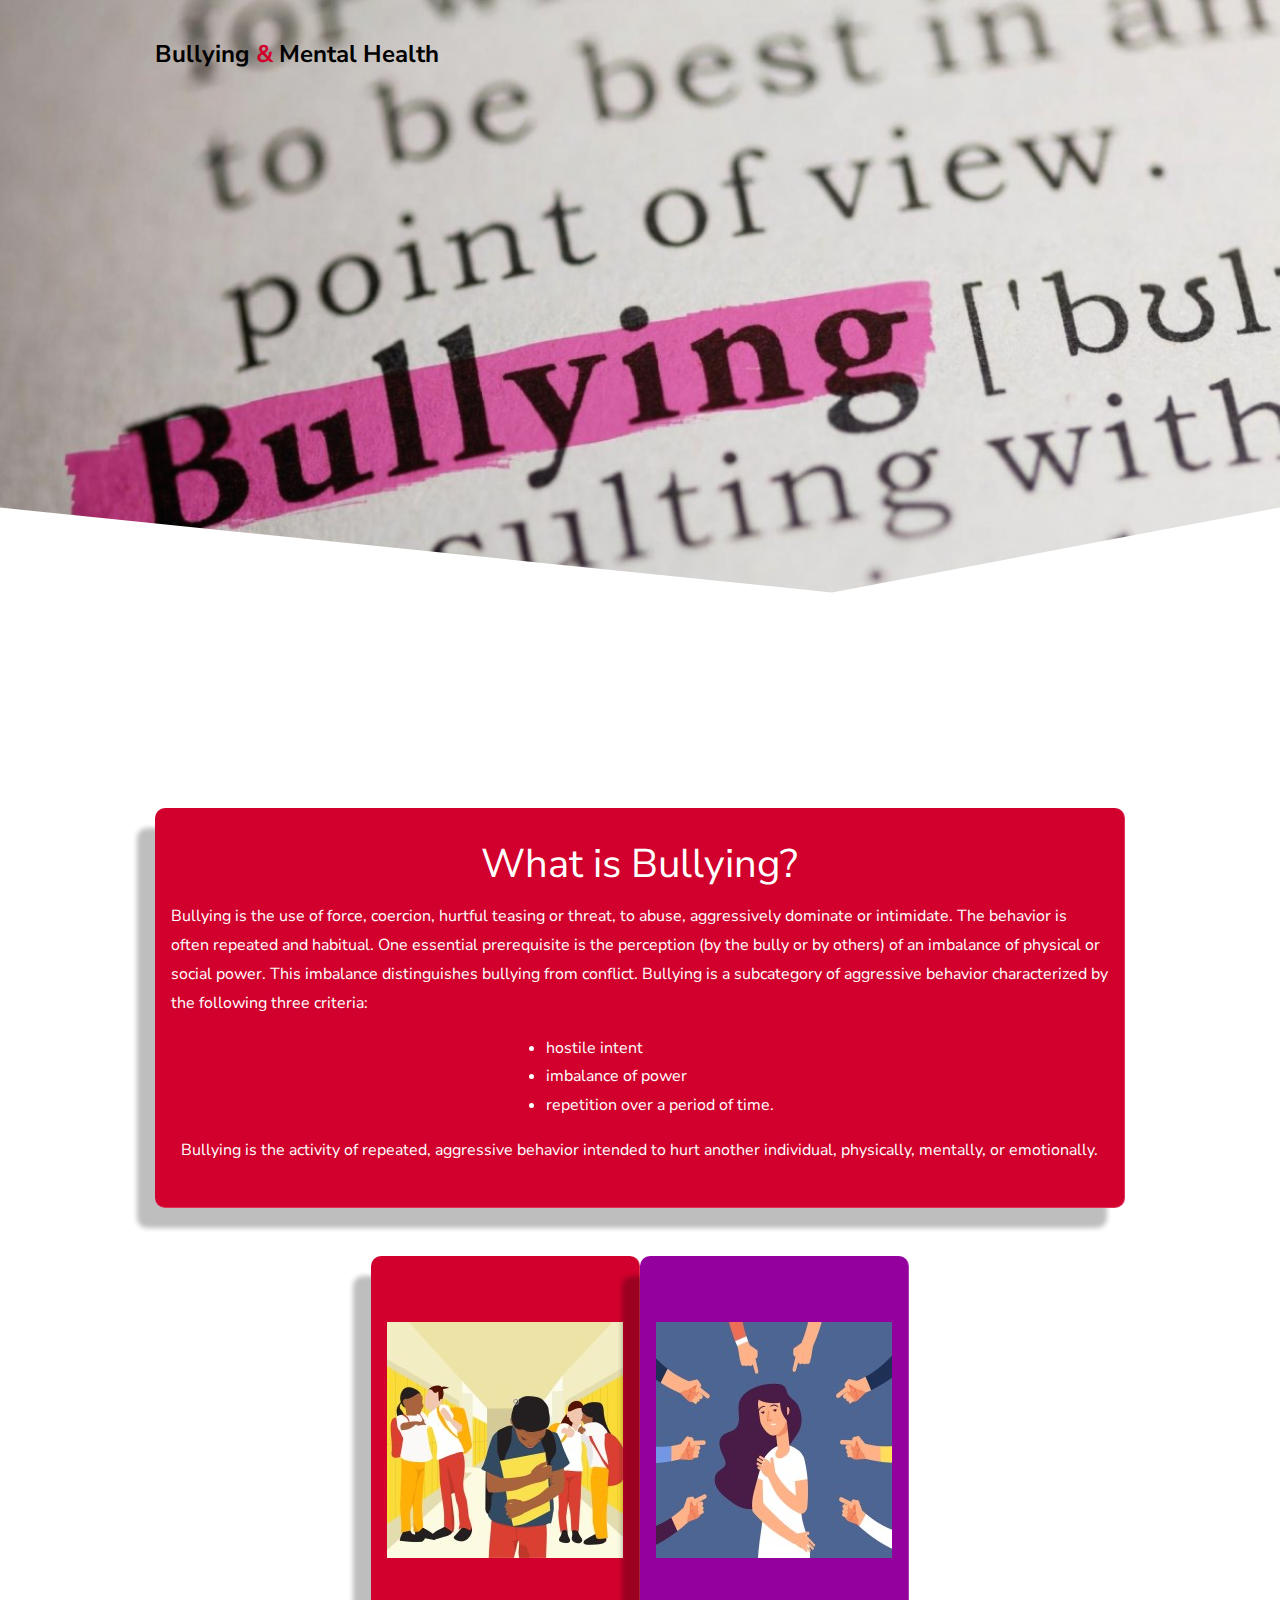
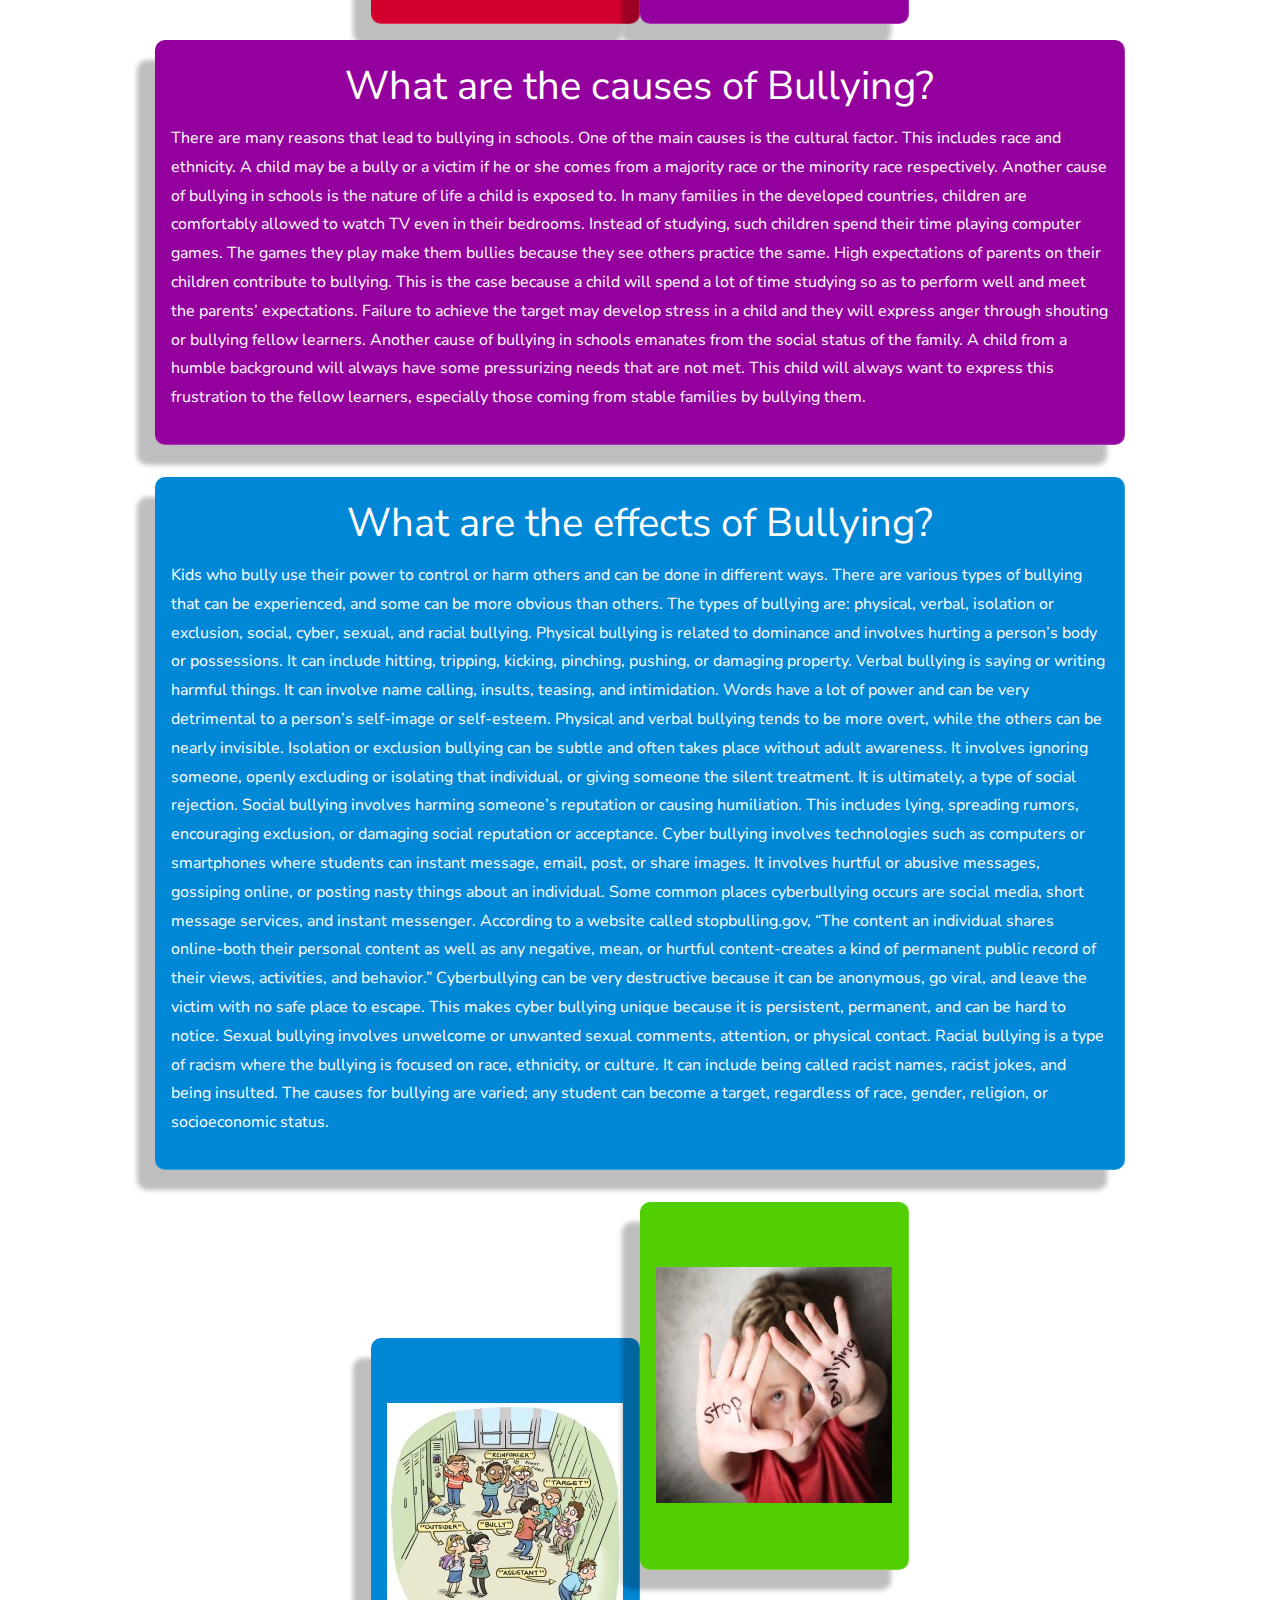
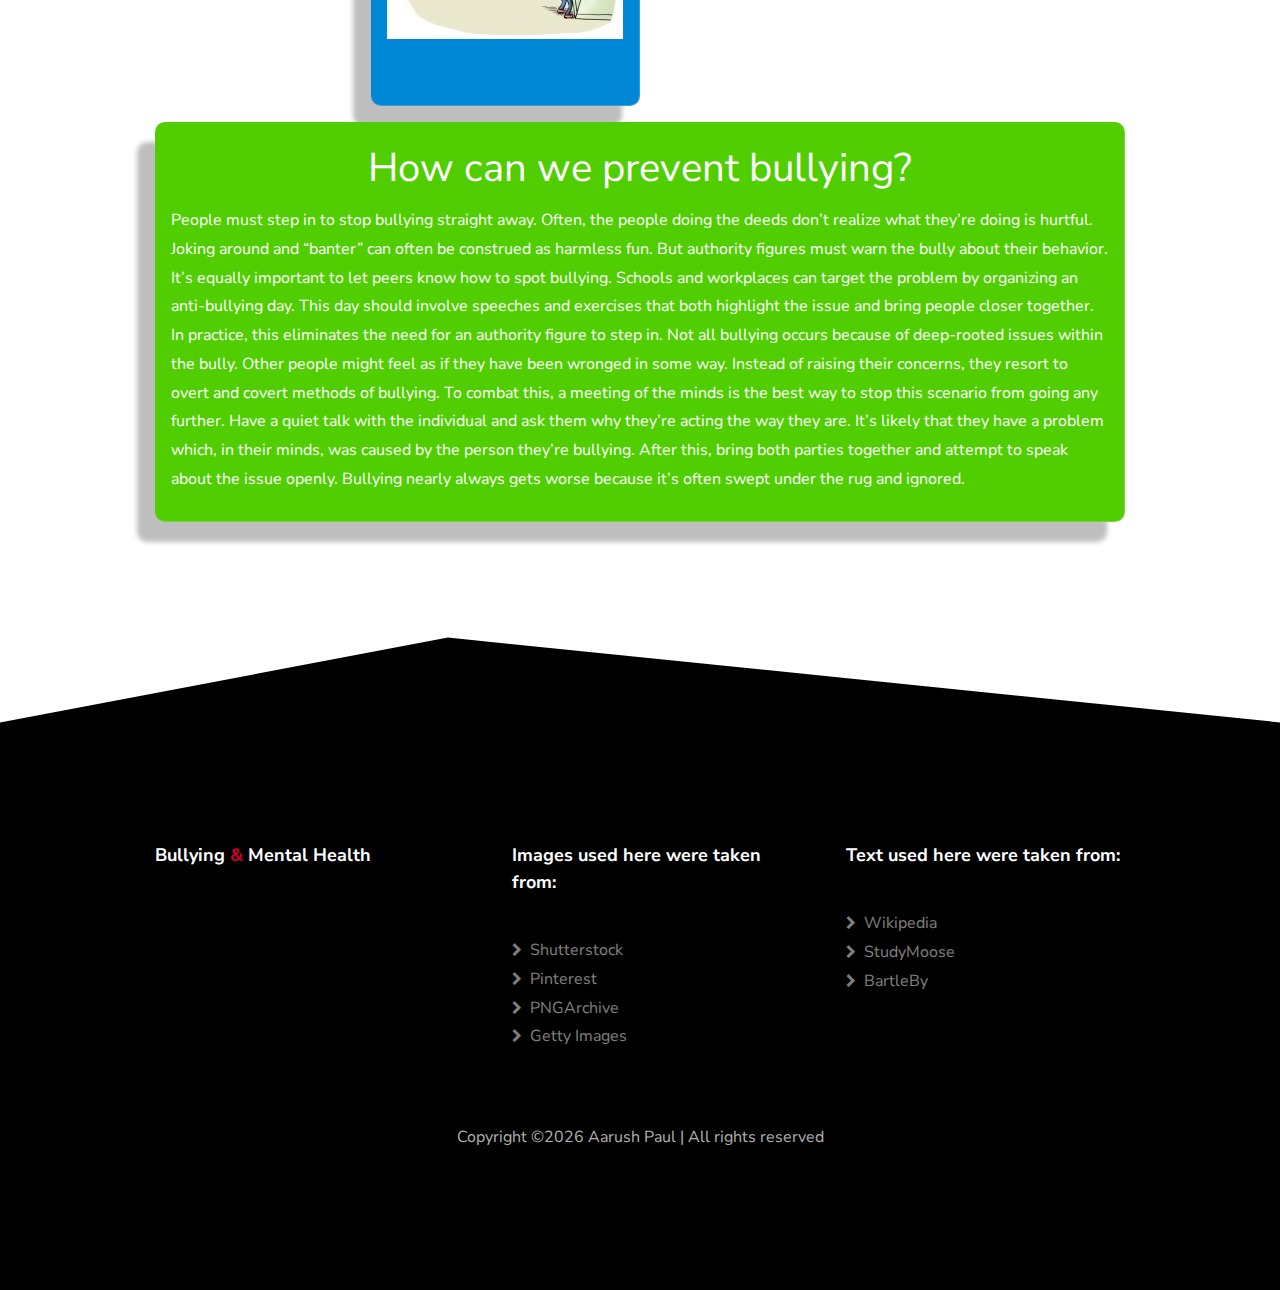
==== index.html @ f335889f "Rename work.html to index.html" ====
<!DOCTYPE html>
<html lang="en">
<head>
	<title>Bullying &amp; Mental Health</title>
	<meta charset="utf-8">
	<meta name="viewport" content="width=device-width, initial-scale=1, shrink-to-fit=no">
	
	<link href="https://fonts.googleapis.com/css?family=Nunito+Sans:200,300,400,600,700,800,900&display=swap" rel="stylesheet">

	<link rel="stylesheet" href="https://stackpath.bootstrapcdn.com/font-awesome/4.7.0/css/font-awesome.min.css">

	<link rel="stylesheet" href="css/animate.css">
	
	<link rel="stylesheet" href="css/owl.carousel.min.css">
	<link rel="stylesheet" href="css/owl.theme.default.min.css">
	<link rel="stylesheet" href="css/magnific-popup.css">
	
	<link rel="stylesheet" href="css/flaticon.css">
	<link rel="stylesheet" href="css/style.css">
</head>
<body>
	
	<nav class="navbar navbar-expand-lg navbar-dark ftco_navbar bg-dark ftco-navbar-light" id="ftco-navbar">
		<div class="container">
			<a class="navbar-brand" href="index.html">Bullying <span>&amp;</span> Mental Health</a>
			<button class="navbar-toggler" type="button" data-toggle="collapse" data-target="#ftco-nav" aria-controls="ftco-nav" aria-expanded="false" aria-label="Toggle navigation">
				<span class="oi oi-menu"></span> Menu
			</button>
		</div>
	</nav>
	<!-- END nav -->

	<section class="hero-wrap hero-wrap-2 degree-right" style="background-image: url('images/bg_2.jpg');" data-stellar-background-ratio="0.5">
		<div class="overlay"></div>
		<div class="container">
			<div class="row no-gutters slider-text js-fullheight align-items-end">
				<div class="col-md-9 ftco-animate pb-5 mb-5">
					<h1 class="mb-3 bread">Bullying</h1>
				</div>
			</div>
		</div>
	</section>

	<section class="mid-sec">
		<div class="container">
			<div class="first">
				<h1>What is Bullying?</h1>
				<p>Bullying is the use of force, coercion, hurtful teasing or threat, to abuse, aggressively dominate or intimidate. The behavior is often repeated and habitual. One essential prerequisite is the perception (by the bully or by others) of an imbalance of physical or social power. This imbalance distinguishes bullying from conflict. Bullying is a subcategory of aggressive behavior characterized by the following three criteria:</p>
				<ul>
					<li>hostile intent</li>
					<li>imbalance of power</li>
					<li>repetition over a period of time.</li>
				</ul>
				<p>Bullying is the activity of repeated, aggressive behavior intended to hurt another individual, physically, mentally, or emotionally.</p>
			</div>
		</div>
		<div class="first-img">
			<img src="images/bully-1.jpg">
		</div>
		<br>
		<div class="snd-img">
			<img src="images/bully-2.jpg">
		</div>
		<div class="container">
			<div class="snd">
				<h1>What are the causes of Bullying?</h1>
				<p>There are many reasons that lead to bullying in schools. One of the main causes is the cultural factor. This includes race and ethnicity. A child may be a bully or a victim if he or she comes from a majority race or the minority race respectively. Another cause of bullying in schools is the nature of life a child is exposed to. In many families in the developed countries, children are comfortably allowed to watch TV even in their bedrooms. Instead of studying, such children spend their time playing computer games. The games they play make them bullies because they see others practice the same. High expectations of parents on their children contribute to bullying. This is the case because a child will spend a lot of time studying so as to perform well and meet the parents’ expectations. Failure to achieve the target may develop stress in a child and they will express anger through shouting or bullying fellow learners. Another cause of bullying in schools emanates from the social status of the family. A child from a humble background will always have some pressurizing needs that are not met. This child will always want to express this frustration to the fellow learners, especially those coming from stable families by bullying them.</p>
			</div>                  
		</div>
		<div class="container">
			<div class="trd">
				<h1>What are the effects of Bullying?</h1>
				<p>Kids who bully use their power to control or harm others and can be done in different ways. There are various types of bullying that can be experienced, and some can be more obvious than others. The types of bullying are: physical, verbal, isolation or exclusion, social, cyber, sexual, and racial bullying. Physical bullying is related to dominance and involves hurting a person’s body or possessions. It can include hitting, tripping, kicking, pinching, pushing, or damaging property. Verbal bullying is saying or writing harmful things. It can involve name calling, insults, teasing, and intimidation. Words have a lot of power and can be very detrimental to a person’s self-image or self-esteem. Physical and verbal bullying tends to be more overt, while the others can be nearly invisible. Isolation or exclusion bullying can be subtle and often takes place without adult awareness. It involves ignoring someone, openly excluding or isolating that individual, or giving someone the silent treatment. It is ultimately, a type of social rejection. Social bullying involves harming someone’s reputation or causing humiliation. This includes lying, spreading rumors, encouraging exclusion, or damaging social reputation or acceptance. Cyber bullying involves technologies such as computers or smartphones where students can instant message, email, post, or share images. It involves hurtful or abusive messages, gossiping online, or posting nasty things about an individual. Some common places cyberbullying occurs are social media, short message services, and instant messenger. According to a website called stopbulling.gov, “The content an individual shares online-both their personal content as well as any negative, mean, or hurtful content-creates a kind of permanent public record of their views, activities, and behavior.” Cyberbullying can be very destructive because it can be anonymous, go viral, and leave the victim with no safe place to escape. This makes cyber bullying unique because it is persistent, permanent, and can be hard to notice. Sexual bullying involves unwelcome or unwanted sexual comments, attention, or physical contact. Racial bullying is a type of racism where the bullying is focused on race, ethnicity, or culture. It can include being called racist names, racist jokes, and being insulted. The causes for bullying are varied; any student can become a target, regardless of race, gender, religion, or socioeconomic status.</p>
			</div>
		</div>
		<div class="trd-img">
			<img src="images/bully-3.jpg">
		</div>
		<div class="fth-img">
			<img src="images/bully-4.jpg">
		</div>
		<div class="container">
			<div class="fth">
				<h1>How can we prevent bullying?</h1>
				<p>People must step in to stop bullying straight away. Often, the people doing the deeds don’t realize what they’re doing is hurtful. Joking around and “banter” can often be construed as harmless fun. But authority figures must warn the bully about their behavior. It’s equally important to let peers know how to spot bullying. Schools and workplaces can target the problem by organizing an anti-bullying day. This day should involve speeches and exercises that both highlight the issue and bring people closer together. In practice, this eliminates the need for an authority figure to step in.

					Not all bullying occurs because of deep-rooted issues within the bully. Other people might feel as if they have been wronged in some way. Instead of raising their concerns, they resort to overt and covert methods of bullying. To combat this, a meeting of the minds is the best way to stop this scenario from going any further. Have a quiet talk with the individual and ask them why they’re acting the way they are. It’s likely that they have a problem which, in their minds, was caused by the person they’re bullying. After this, bring both parties together and attempt to speak about the issue openly. Bullying nearly always gets worse because it’s often swept under the rug and ignored.</p>
			</div>                  
		</div>

	</section>


	<footer class="ftco-footer ftco-section">
		<div class="degree-footer-top"></div>
		<div class="container">
			<div class="row mb-5">
				<div class="col-md">
					<div class="ftco-footer-widget mb-4">
						<h2 class="ftco-heading-2">Bullying <span>&amp;</span> Mental Health</h2>
						<p class="ftco-animate">Made By Aarush Paul</p>
						<p class="ftco-animate">Class - VIII - B</p>
					</div>
				</div>
				<div class="col-md">
					<div class="ftco-footer-widget mb-4 ml-md-4">
						<h2 class="ftco-heading-2">Images used here were taken from:</h2>
						<ul class="list-unstyled">
							<li><a href="#"><span class="fa fa-chevron-right mr-2"></span>Shutterstock</a></li>
							<li><a href="#"><span class="fa fa-chevron-right mr-2"></span>Pinterest</a></li>
							<li><a href="#"><span class="fa fa-chevron-right mr-2"></span>PNGArchive</a></li>
							<li><a href="#"><span class="fa fa-chevron-right mr-2"></span>Getty Images</a></li>
						</ul>
					</div>
				</div>
				<div class="col-md">
					<div class="ftco-footer-widget mb-4 ml-md-4">
						<h2 class="ftco-heading-2">Text used here were taken from:</h2>
						<ul class="list-unstyled">
							<li><a href="#"><span class="fa fa-chevron-right mr-2"></span>Wikipedia</a></li>
							<li><a href="#"><span class="fa fa-chevron-right mr-2"></span>StudyMoose</a></li>
							<li><a href="#"><span class="fa fa-chevron-right mr-2"></span>BartleBy</a></li>
						</ul>
					</div>
				</div>
			</div>
			<div class="row">
				<div class="col-md-12 text-center">
					
					<p>Copyright &copy;<script>document.write(new Date().getFullYear());</script> Aarush Paul | All rights reserved</p>
					</div>
				</div>
			</div>
		</footer>
		
		

		<!-- loader -->
		<div id="ftco-loader" class="show fullscreen"><svg class="circular" width="48px" height="48px"><circle class="path-bg" cx="24" cy="24" r="22" fill="none" stroke-width="4" stroke="#eeeeee"/><circle class="path" cx="24" cy="24" r="22" fill="none" stroke-width="4" stroke-miterlimit="10" stroke="#d1002c"/></svg></div>


		<script src="js/jquery.min.js"></script>
		<script src="js/jquery-migrate-3.0.1.min.js"></script>
		<script src="js/popper.min.js"></script>
		<script src="js/bootstrap.min.js"></script>
		<script src="js/jquery.easing.1.3.js"></script>
		<script src="js/jquery.waypoints.min.js"></script>
		<script src="js/jquery.stellar.min.js"></script>
		<script src="js/owl.carousel.min.js"></script>
		<script src="js/jquery.magnific-popup.min.js"></script>
		<script src="js/jquery.animateNumber.min.js"></script>
		<script src="js/scrollax.min.js"></script>
		<script src="js/google-map.js"></script>
		<script src="js/main.js"></script>
		<script src="js/vanilla-tilt.min.js"></script>
		<script type="text/javascript">
			VanillaTilt.init(document.querySelector(".first"), {
			  max: 10,
			  speed: 300,
			  reverse: false,
			  startX: 0,
			  startY: 0,
			  easing: "cubic-bezier(.03,.98,.52,.99)",
			  transition: true,
			  reset: true,
			  glare: false,
			});
			VanillaTilt.init(document.querySelectorAll(".first"));
		</script>
		<script type="text/javascript">
			VanillaTilt.init(document.querySelector(".first-img"), {
			  max: 20,
			  speed: 300,
			  reverse: false,
			  startX: 0,
			  startY: 0,
			  easing: "cubic-bezier(.03,.98,.52,.99)",
			  transition: true,
			  reset: true,
			  glare: false,
			});
			VanillaTilt.init(document.querySelectorAll(".first-img"));
		</script>
		<script type="text/javascript">
			VanillaTilt.init(document.querySelector(".snd"), {
			  max: 10,
			  speed: 300,
			  reverse: false,
			  startX: 0,
			  startY: 0,
			  easing: "cubic-bezier(.03,.98,.52,.99)",
			  transition: true,
			  reset: true,
			  glare: false,
			});
			VanillaTilt.init(document.querySelectorAll(".snd"));
		</script>
		<script type="text/javascript">
			VanillaTilt.init(document.querySelector(".snd-img"), {
			  max: 20,
			  speed: 300,
			  reverse: false,
			  startX: 0,
			  startY: 0,
			  easing: "cubic-bezier(.03,.98,.52,.99)",
			  transition: true,
			  reset: true,
			  glare: false,
			});
			VanillaTilt.init(document.querySelectorAll(".snd-img"));
		</script>
		<script type="text/javascript">
			VanillaTilt.init(document.querySelector(".trd"), {
			  max: 10,
			  speed: 300,
			  reverse: false,
			  startX: 0,
			  startY: 0,
			  easing: "cubic-bezier(.03,.98,.52,.99)",
			  transition: true,
			  reset: true,
			  glare: false,
			});
			VanillaTilt.init(document.querySelectorAll(".trd"));
		</script>
		<script type="text/javascript">
			VanillaTilt.init(document.querySelector(".trd-img"), {
			  max: 20,
			  speed: 300,
			  reverse: false,
			  startX: 0,
			  startY: 0,
			  easing: "cubic-bezier(.03,.98,.52,.99)",
			  transition: true,
			  reset: true,
			  glare: false,
			});
			VanillaTilt.init(document.querySelectorAll(".trd-img"));
		</script>
		<script type="text/javascript">
			VanillaTilt.init(document.querySelector(".fth"), {
			  max: 10,
			  speed: 300,
			  reverse: false,
			  startX: 0,
			  startY: 0,
			  easing: "cubic-bezier(.03,.98,.52,.99)",
			  transition: true,
			  reset: true,
			  glare: false,
			});
			VanillaTilt.init(document.querySelectorAll(".fth"));
		</script>
		<script type="text/javascript">
			VanillaTilt.init(document.querySelector(".fth-img"), {
			  max: 20,
			  speed: 300,
			  reverse: false,
			  startX: 0,
			  startY: 0,
			  easing: "cubic-bezier(.03,.98,.52,.99)",
			  transition: true,
			  reset: true,
			  glare: false,
			});
			VanillaTilt.init(document.querySelectorAll(".fth-img"));
		</script>
	</body>
	</html>
---- css/flaticon.css ----
/*
  	Flaticon icon font: Flaticon
  	Creation date: 04/01/2019 13:45
  	*/


@font-face {
  font-family: "Flaticon";
  src: url("../fonts/flaticon/font/Flaticon.eot");
  src: url("../fonts/flaticon/font/Flaticon.eot?#iefix") format("embedded-opentype"),
       url("../fonts/flaticon/font/Flaticon.woff") format("woff"),
       url("../fonts/flaticon/font/Flaticon.ttf") format("truetype"),
       url("../fonts/flaticon/font/Flaticon.svg#Flaticon") format("svg");
  font-weight: normal;
  font-style: normal;
}

@media screen and (-webkit-min-device-pixel-ratio:0) {
  @font-face {
    font-family: "Flaticon";
    src: url("../fonts/flaticon/font/Flaticon.svg#Flaticon") format("svg");
  }
}

[class^="flaticon-"]:before, [class*=" flaticon-"]:before,
[class^="flaticon-"]:after, [class*=" flaticon-"]:after {   
  font-family: Flaticon;
  font-style: normal;
  font-weight: normal;
  font-variant: normal;
  text-transform: none;
  line-height: 1;

  /* Better Font Rendering =========== */
  -webkit-font-smoothing: antialiased;
  -moz-osx-font-smoothing: grayscale;
}

.flaticon-vector:before { content: "\f100"; }
.flaticon-web-programming:before { content: "\f101"; }
.flaticon-layer:before { content: "\f102"; }
.flaticon-coding:before { content: "\f103"; }
.flaticon-zoom:before { content: "\f104"; }
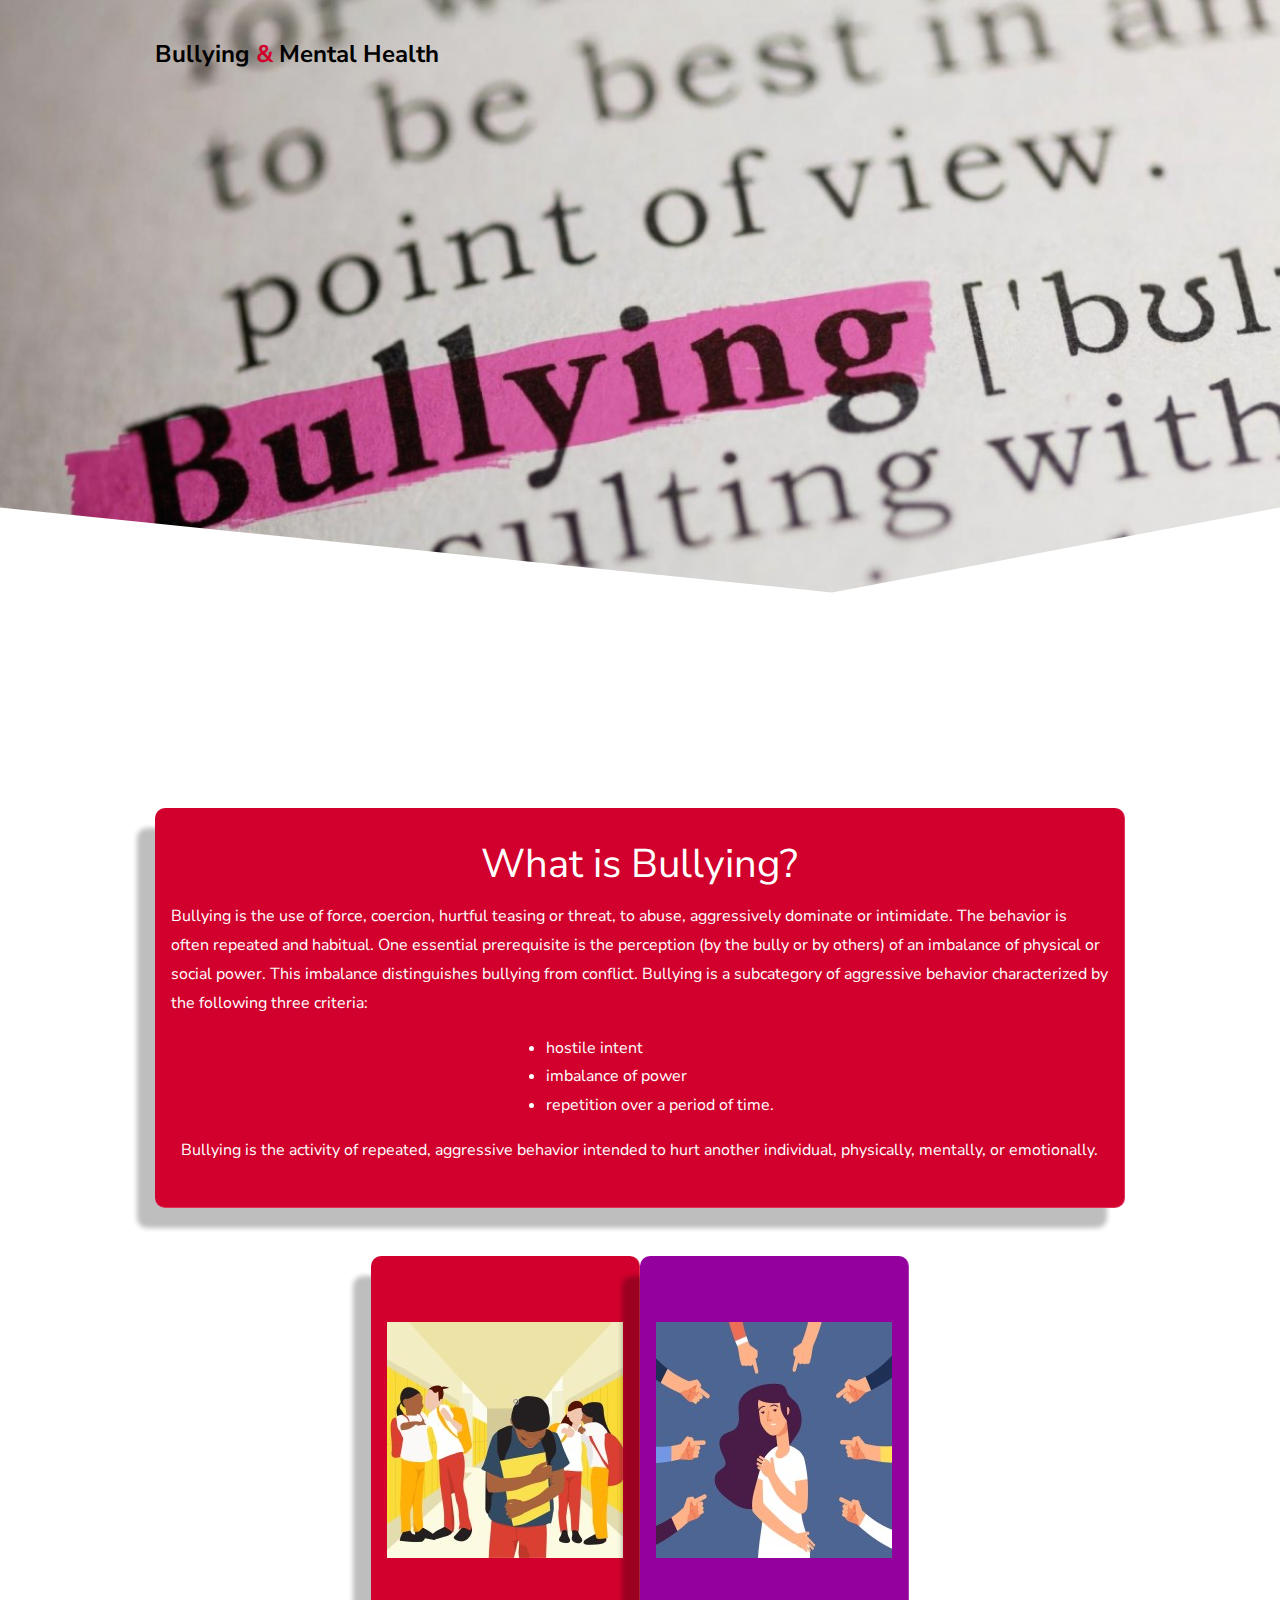
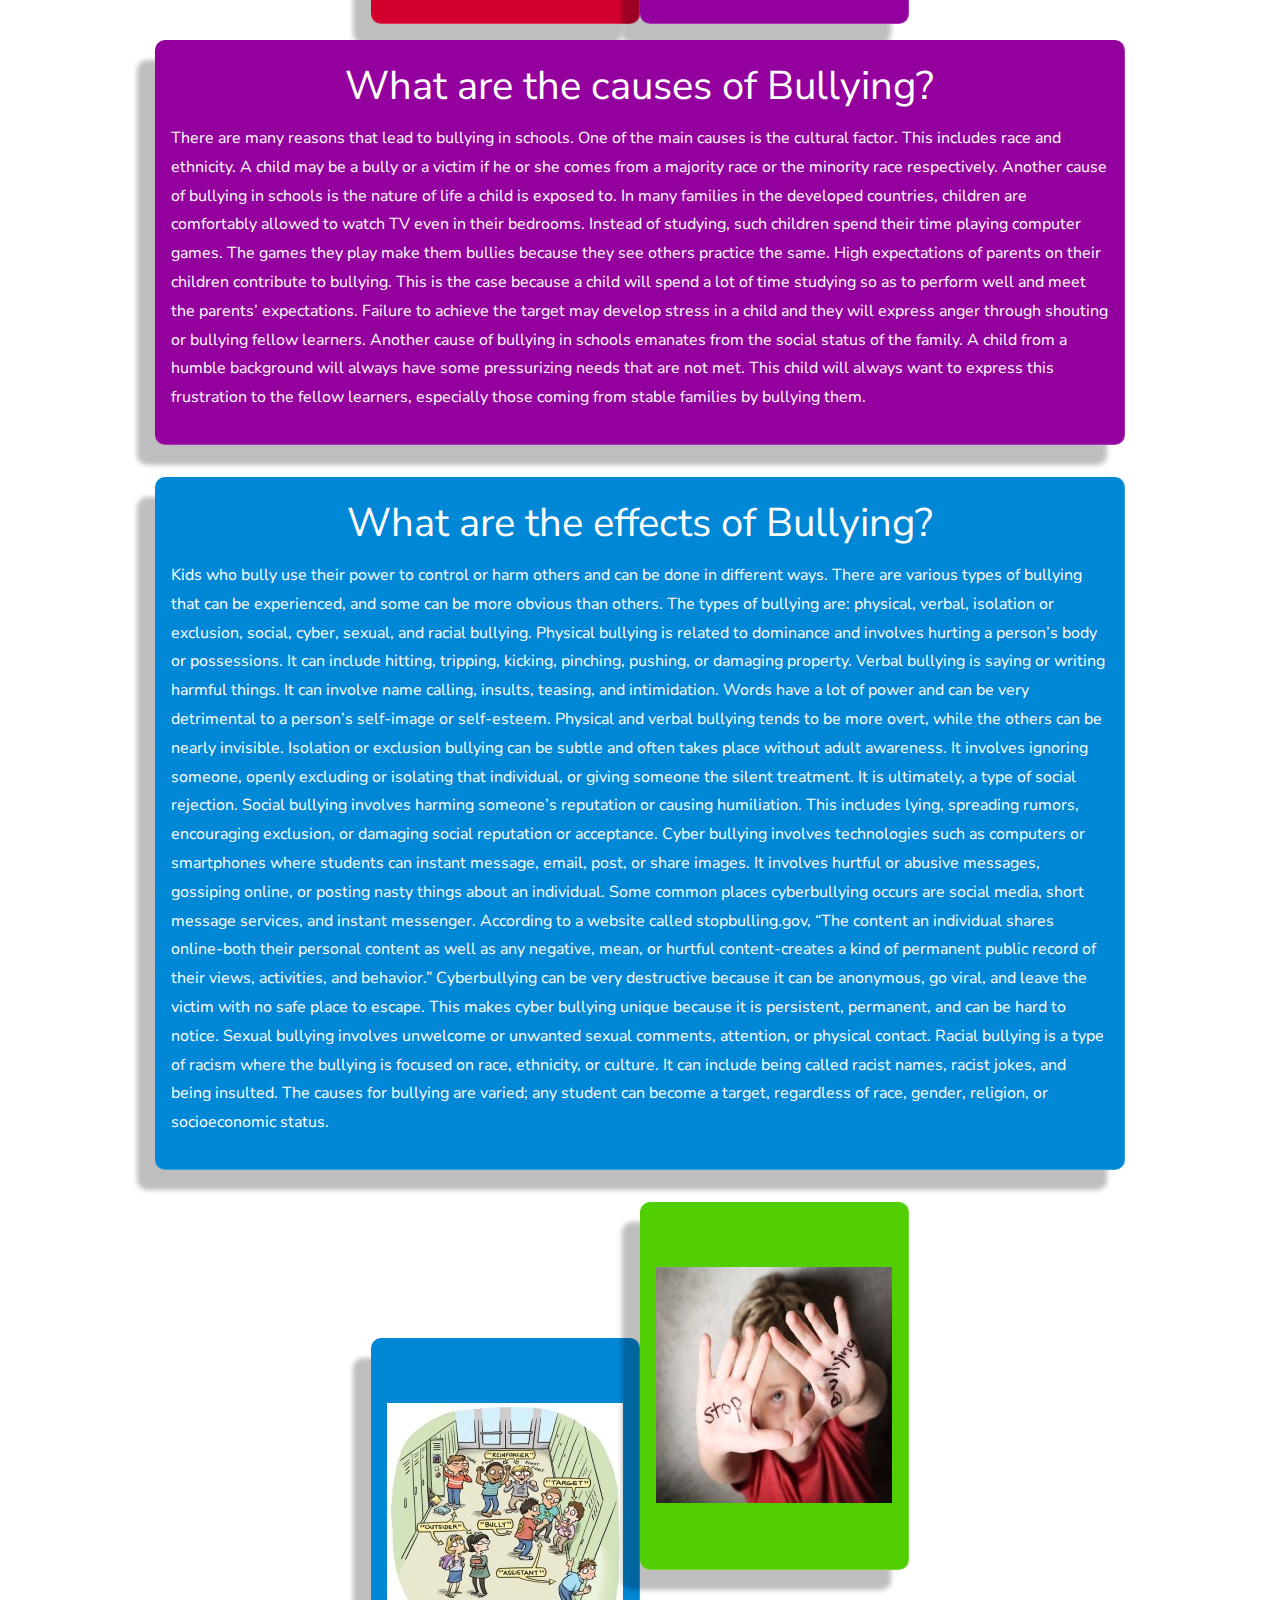
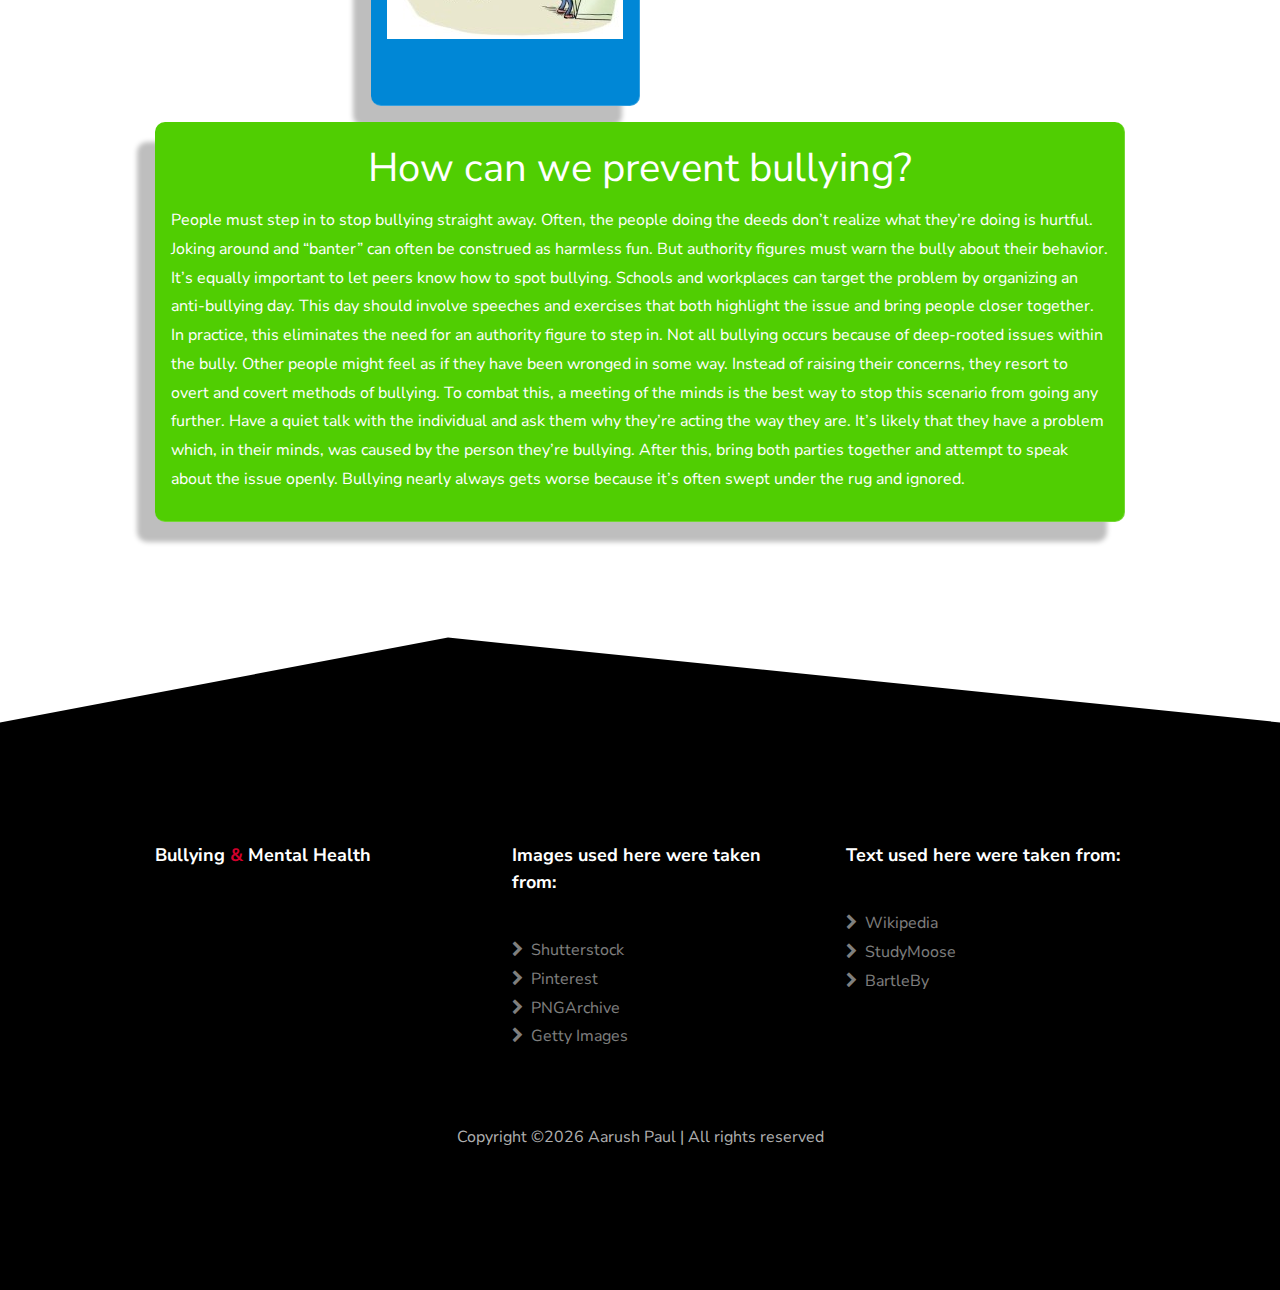
==== commit 617e86ca: "Update index.html" ====
--- a/index.html
+++ b/index.html
@@ -106,10 +106,10 @@
 					<div class="ftco-footer-widget mb-4 ml-md-4">
 						<h2 class="ftco-heading-2">Images used here were taken from:</h2>
 						<ul class="list-unstyled">
-							<li><a href="#"><span class="fa fa-chevron-right mr-2"></span>Shutterstock</a></li>
-							<li><a href="#"><span class="fa fa-chevron-right mr-2"></span>Pinterest</a></li>
-							<li><a href="#"><span class="fa fa-chevron-right mr-2"></span>PNGArchive</a></li>
-							<li><a href="#"><span class="fa fa-chevron-right mr-2"></span>Getty Images</a></li>
+							<li><span class="fa fa-chevron-right mr-2"></span>Shutterstock</li>
+							<li><span class="fa fa-chevron-right mr-2"></span>Pinterest</li>
+							<li><span class="fa fa-chevron-right mr-2"></span>PNGArchive</li>
+							<li><span class="fa fa-chevron-right mr-2"></span>Getty Images</li>
 						</ul>
 					</div>
 				</div>
@@ -117,9 +117,9 @@
 					<div class="ftco-footer-widget mb-4 ml-md-4">
 						<h2 class="ftco-heading-2">Text used here were taken from:</h2>
 						<ul class="list-unstyled">
-							<li><a href="#"><span class="fa fa-chevron-right mr-2"></span>Wikipedia</a></li>
-							<li><a href="#"><span class="fa fa-chevron-right mr-2"></span>StudyMoose</a></li>
-							<li><a href="#"><span class="fa fa-chevron-right mr-2"></span>BartleBy</a></li>
+							<li><span class="fa fa-chevron-right mr-2"></span>Wikipedia</li>
+							<li><span class="fa fa-chevron-right mr-2"></span>StudyMoose</li>
+							<li><span class="fa fa-chevron-right mr-2"></span>BartleBy</li>
 						</ul>
 					</div>
 				</div>
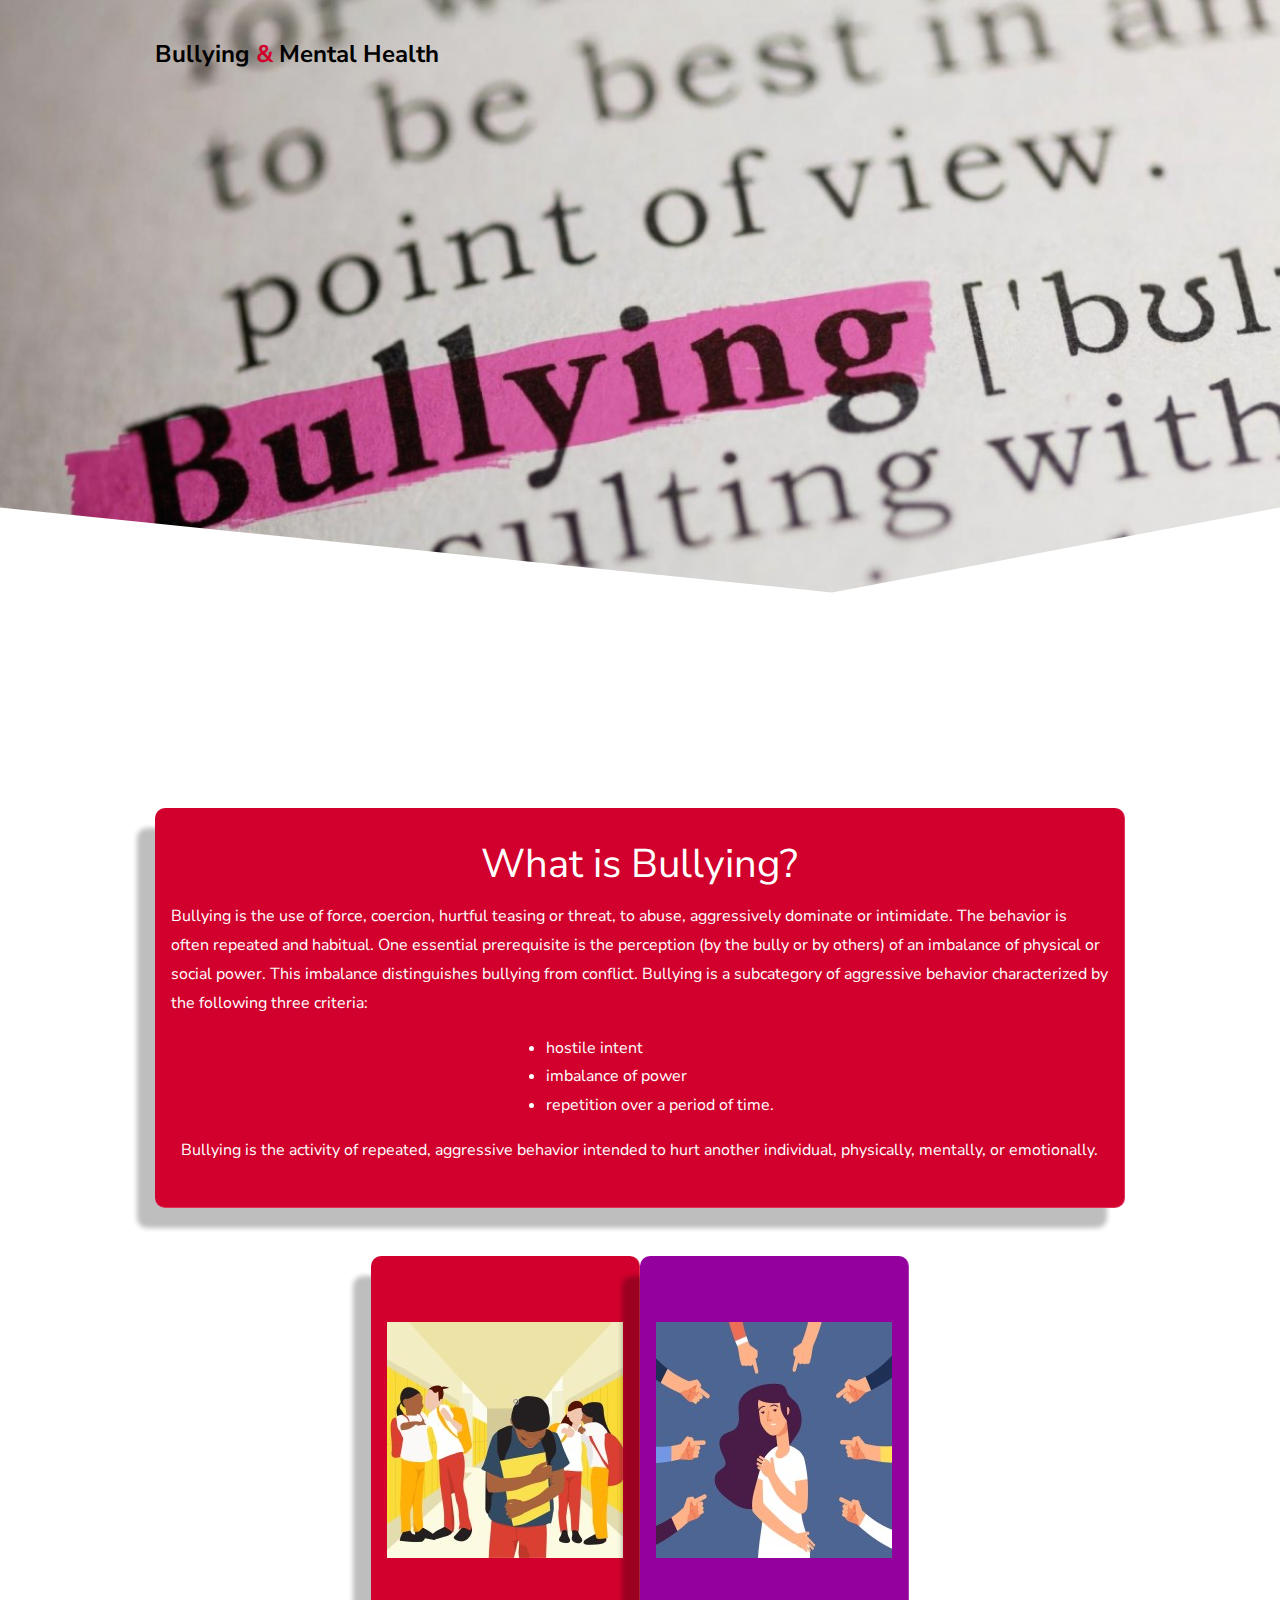
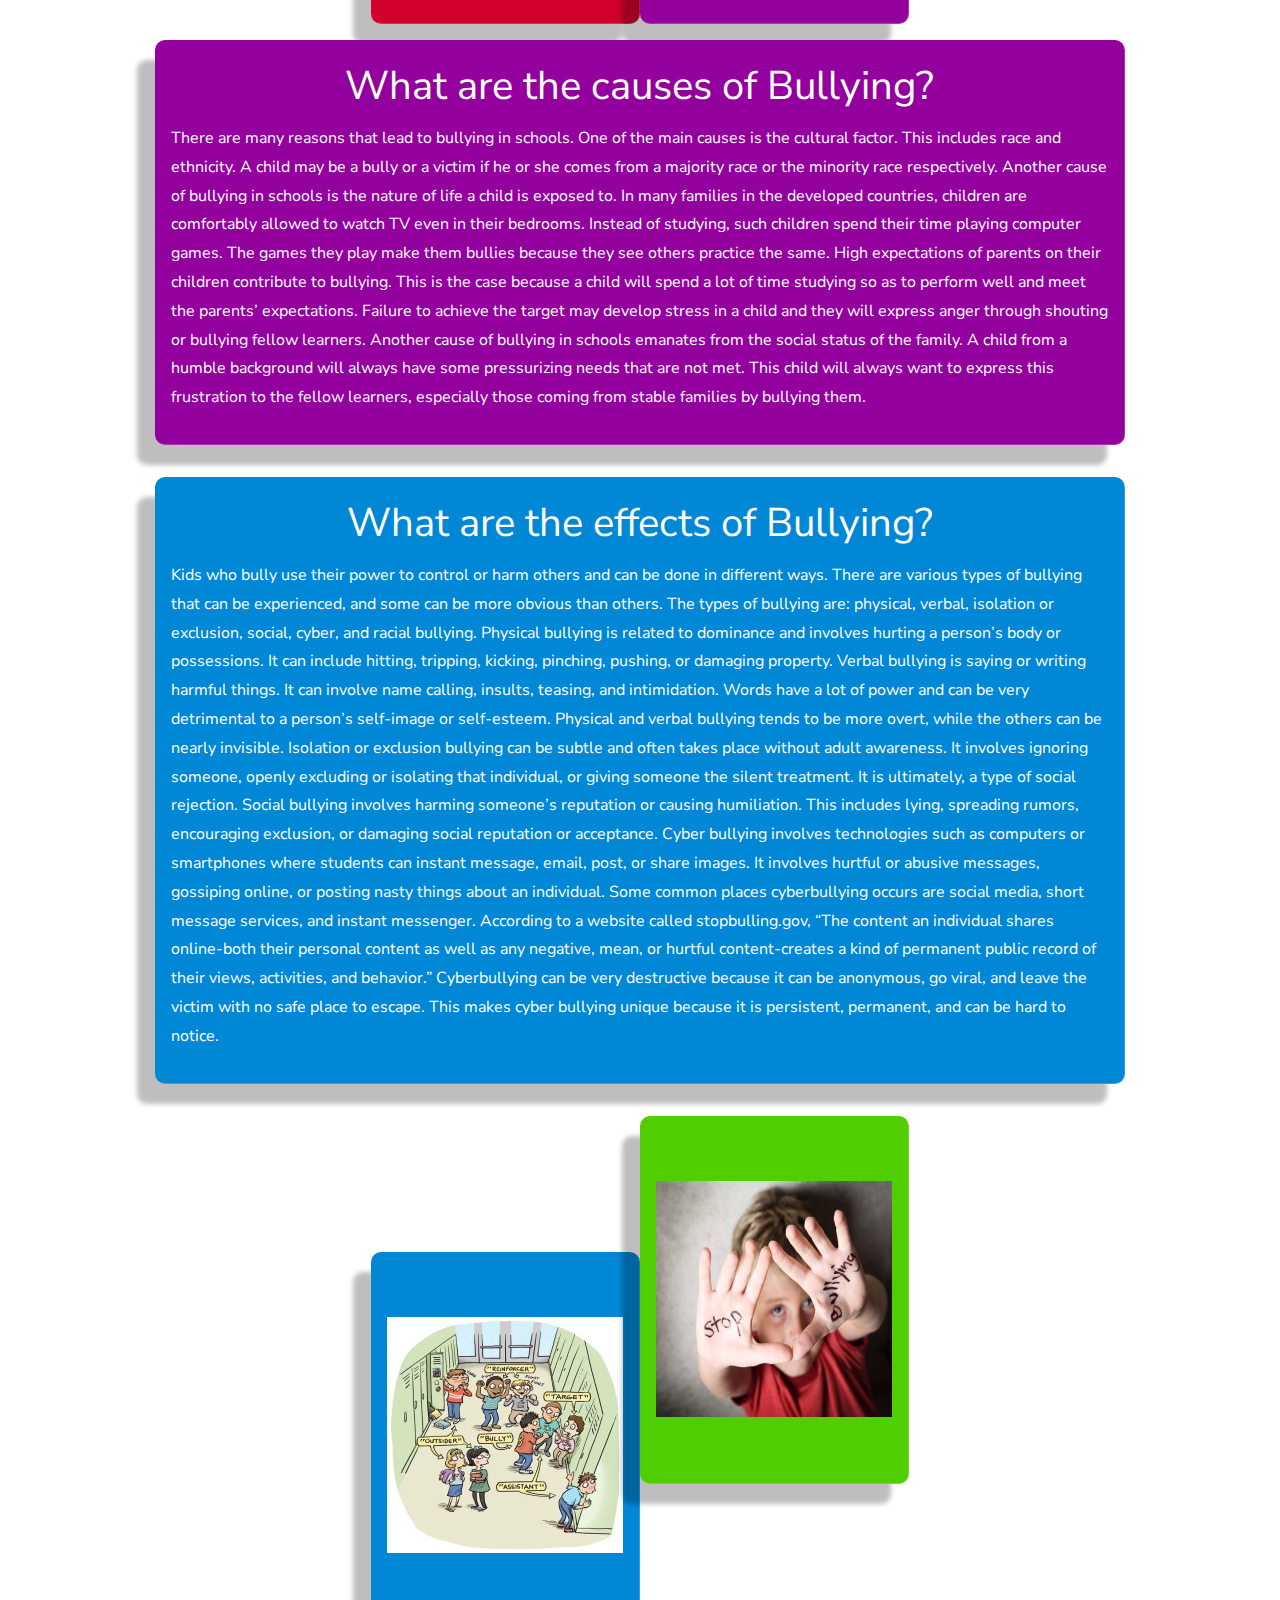
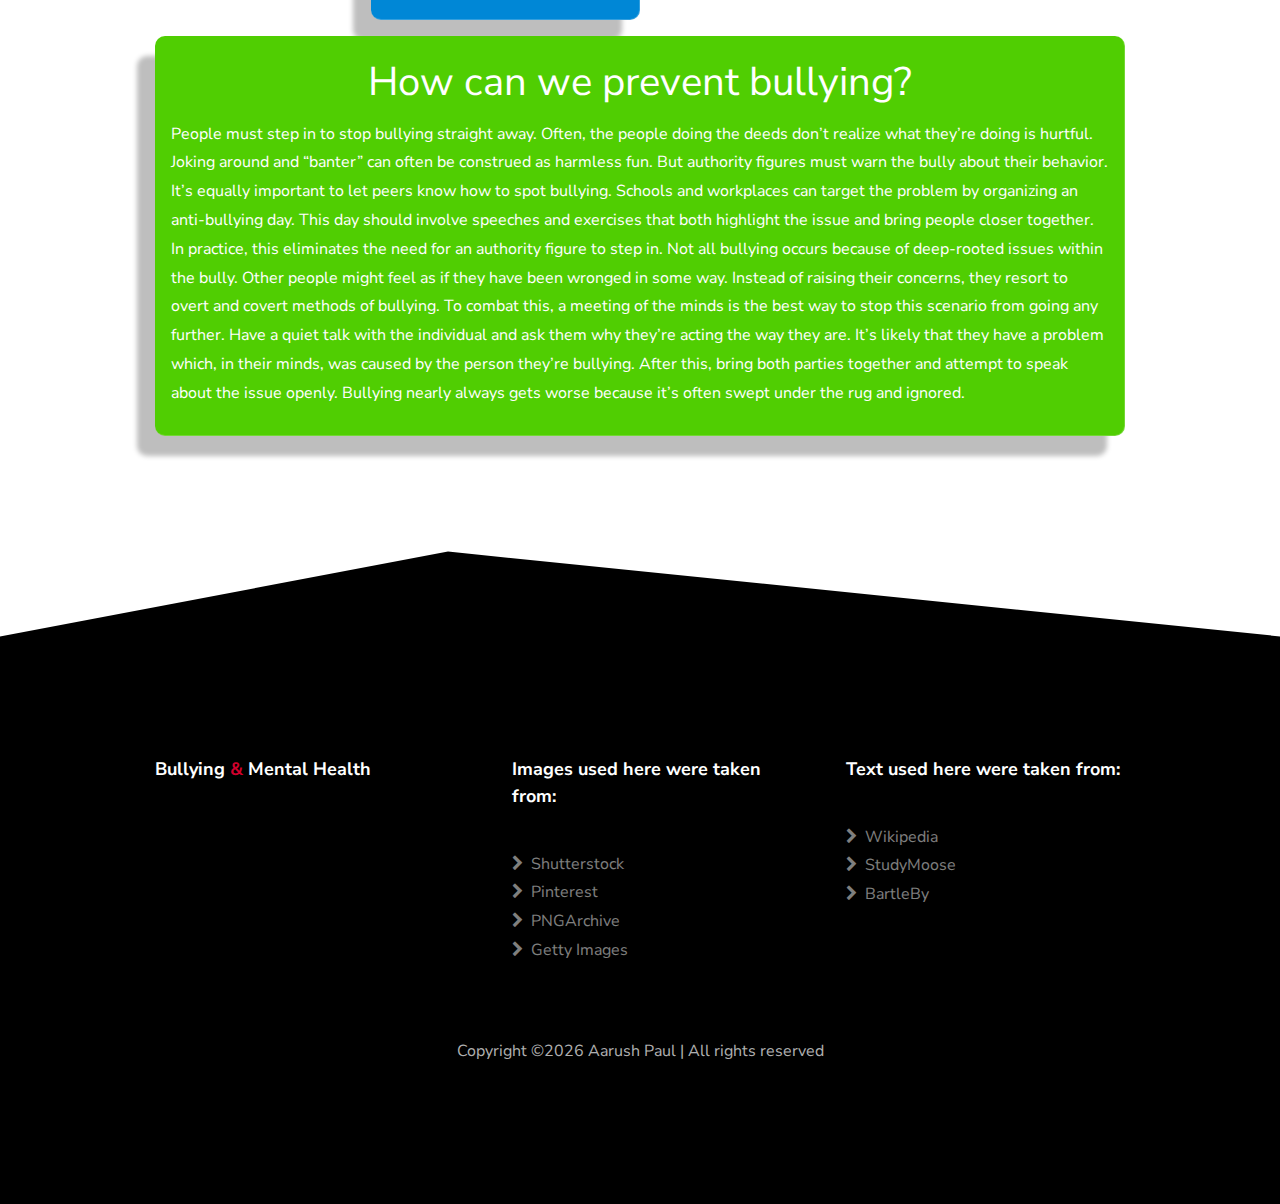
==== commit 3bba0d7d: "Update index.html" ====
--- a/index.html
+++ b/index.html
@@ -22,7 +22,7 @@
 	
 	<nav class="navbar navbar-expand-lg navbar-dark ftco_navbar bg-dark ftco-navbar-light" id="ftco-navbar">
 		<div class="container">
-			<a class="navbar-brand" href="index.html">Bullying <span>&amp;</span> Mental Health</a>
+			<a class="navbar-brand" href="https://aarush-paul.github.io/bullying-and-mental-health/">Bullying <span>&amp;</span> Mental Health</a>
 			<button class="navbar-toggler" type="button" data-toggle="collapse" data-target="#ftco-nav" aria-controls="ftco-nav" aria-expanded="false" aria-label="Toggle navigation">
 				<span class="oi oi-menu"></span> Menu
 			</button>
@@ -70,7 +70,7 @@
 		<div class="container">
 			<div class="trd">
 				<h1>What are the effects of Bullying?</h1>
-				<p>Kids who bully use their power to control or harm others and can be done in different ways. There are various types of bullying that can be experienced, and some can be more obvious than others. The types of bullying are: physical, verbal, isolation or exclusion, social, cyber, sexual, and racial bullying. Physical bullying is related to dominance and involves hurting a person’s body or possessions. It can include hitting, tripping, kicking, pinching, pushing, or damaging property. Verbal bullying is saying or writing harmful things. It can involve name calling, insults, teasing, and intimidation. Words have a lot of power and can be very detrimental to a person’s self-image or self-esteem. Physical and verbal bullying tends to be more overt, while the others can be nearly invisible. Isolation or exclusion bullying can be subtle and often takes place without adult awareness. It involves ignoring someone, openly excluding or isolating that individual, or giving someone the silent treatment. It is ultimately, a type of social rejection. Social bullying involves harming someone’s reputation or causing humiliation. This includes lying, spreading rumors, encouraging exclusion, or damaging social reputation or acceptance. Cyber bullying involves technologies such as computers or smartphones where students can instant message, email, post, or share images. It involves hurtful or abusive messages, gossiping online, or posting nasty things about an individual. Some common places cyberbullying occurs are social media, short message services, and instant messenger. According to a website called stopbulling.gov, “The content an individual shares online-both their personal content as well as any negative, mean, or hurtful content-creates a kind of permanent public record of their views, activities, and behavior.” Cyberbullying can be very destructive because it can be anonymous, go viral, and leave the victim with no safe place to escape. This makes cyber bullying unique because it is persistent, permanent, and can be hard to notice. Sexual bullying involves unwelcome or unwanted sexual comments, attention, or physical contact. Racial bullying is a type of racism where the bullying is focused on race, ethnicity, or culture. It can include being called racist names, racist jokes, and being insulted. The causes for bullying are varied; any student can become a target, regardless of race, gender, religion, or socioeconomic status.</p>
+				<p>Kids who bully use their power to control or harm others and can be done in different ways. There are various types of bullying that can be experienced, and some can be more obvious than others. The types of bullying are: physical, verbal, isolation or exclusion, social, cyber, and racial bullying. Physical bullying is related to dominance and involves hurting a person’s body or possessions. It can include hitting, tripping, kicking, pinching, pushing, or damaging property. Verbal bullying is saying or writing harmful things. It can involve name calling, insults, teasing, and intimidation. Words have a lot of power and can be very detrimental to a person’s self-image or self-esteem. Physical and verbal bullying tends to be more overt, while the others can be nearly invisible. Isolation or exclusion bullying can be subtle and often takes place without adult awareness. It involves ignoring someone, openly excluding or isolating that individual, or giving someone the silent treatment. It is ultimately, a type of social rejection. Social bullying involves harming someone’s reputation or causing humiliation. This includes lying, spreading rumors, encouraging exclusion, or damaging social reputation or acceptance. Cyber bullying involves technologies such as computers or smartphones where students can instant message, email, post, or share images. It involves hurtful or abusive messages, gossiping online, or posting nasty things about an individual. Some common places cyberbullying occurs are social media, short message services, and instant messenger. According to a website called stopbulling.gov, “The content an individual shares online-both their personal content as well as any negative, mean, or hurtful content-creates a kind of permanent public record of their views, activities, and behavior.” Cyberbullying can be very destructive because it can be anonymous, go viral, and leave the victim with no safe place to escape. This makes cyber bullying unique because it is persistent, permanent, and can be hard to notice.</p>
 			</div>
 		</div>
 		<div class="trd-img">
